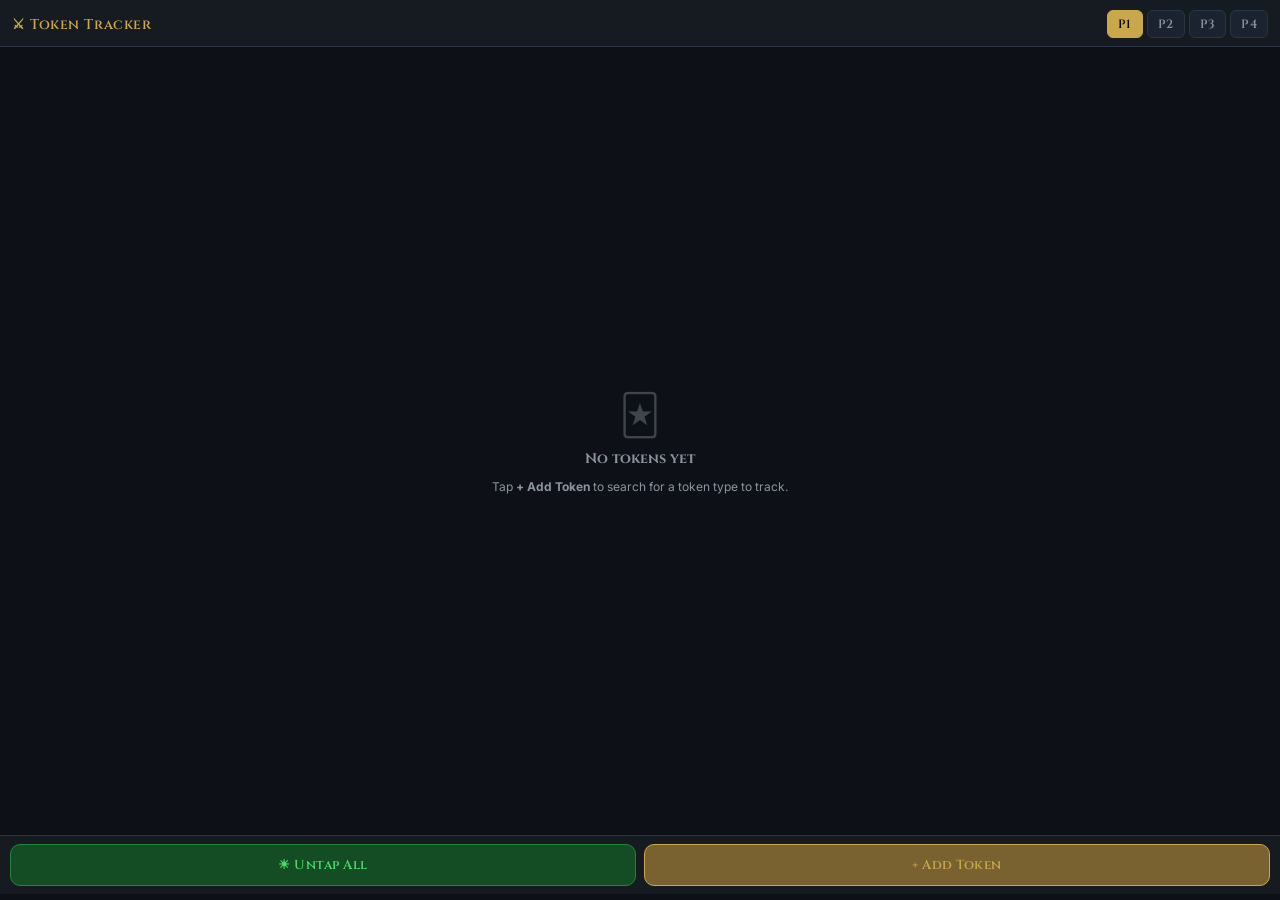
==== index.html @ 36ae9afc "Upload base Upload base" ====
<!DOCTYPE html>
<html lang="en">
<head>
  <meta charset="UTF-8" />
  <meta name="viewport" content="width=device-width, initial-scale=1.0, user-scalable=no" />
  <meta name="theme-color" content="#0d1117" />
  <meta name="mobile-web-app-capable" content="yes" />
  <meta name="apple-mobile-web-app-capable" content="yes" />
  <meta name="apple-mobile-web-app-status-bar-style" content="black-translucent" />
  <title>Token Tracker</title>
  <link rel="manifest" href="manifest.json" />
  <link rel="preconnect" href="https://fonts.googleapis.com" />
  <link href="https://fonts.googleapis.com/css2?family=Cinzel:wght@400;600;700&family=Inter:wght@300;400;500;600&display=swap" rel="stylesheet" />
  <link rel="stylesheet" href="style.css" />
</head>
<body>

<!-- PLAYER SELECT TABS -->
<header class="app-header">
  <div class="app-title">⚔ Token Tracker</div>
  <div class="player-tabs" id="playerTabs">
    <button class="player-tab active" data-player="0">P1</button>
    <button class="player-tab" data-player="1">P2</button>
    <button class="player-tab" data-player="2">P3</button>
    <button class="player-tab" data-player="3">P4</button>
  </div>
</header>

<!-- MAIN AREA -->
<main class="main" id="main">

  <!-- TOKEN LIST FOR ACTIVE PLAYER -->
  <div class="token-list" id="tokenList"></div>

  <!-- BOTTOM ACTION BAR -->
  <div class="action-bar">
    <button class="btn-untap-all" id="untapAll">☀ Untap All</button>
    <button class="btn-add-token" id="openSearch">+ Add Token</button>
  </div>

</main>

<!-- SEARCH MODAL -->
<div class="modal-overlay" id="searchModal" hidden>
  <div class="modal">
    <div class="modal-header">
      <span class="modal-title">Add Token</span>
      <button class="modal-close" id="closeSearch">✕</button>
    </div>
    <input
      class="search-input"
      id="searchInput"
      type="text"
      placeholder="Search tokens… (e.g. Soldier, Zombie)"
      autocomplete="off"
      autocorrect="off"
      spellcheck="false"
    />
    <div class="search-results" id="searchResults">
      <p class="search-hint">Start typing to search Scryfall for token cards.</p>
    </div>
  </div>
</div>

<!-- SACRIFICE CONFIRM (tap/untap source picker) -->
<div class="modal-overlay" id="sacrificeModal" hidden>
  <div class="modal modal-sm">
    <div class="modal-header">
      <span class="modal-title" id="sacrificeTitle">Sacrifice from…</span>
      <button class="modal-close" id="closeSacrifice">✕</button>
    </div>
    <div class="sacrifice-options">
      <button class="btn-sacrifice-from" id="sacrificeUntapped">💚 Untapped</button>
      <button class="btn-sacrifice-from" id="sacrificeTapped">🔴 Tapped</button>
    </div>
  </div>
</div>

<script src="app.js"></script>
<script>
  if ('serviceWorker' in navigator) {
    navigator.serviceWorker.register('sw.js').catch(() => {});
  }
</script>
</body>
</html>
---- style.css ----
/* ─── RESET & BASE ─────────────────────────────────────────────── */
*, *::before, *::after { box-sizing: border-box; margin: 0; padding: 0; }

:root {
  --bg:          #0d1117;
  --surface:     #161b22;
  --surface2:    #1c2330;
  --border:      #2a3444;
  --gold:        #c9a84c;
  --gold-dim:    #7a6130;
  --untap:       #22863a;
  --untap-dim:   #144d24;
  --tap:         #b03030;
  --tap-dim:     #6b1c1c;
  --text:        #e6edf3;
  --text-muted:  #8b949e;
  --accent:      #388bfd;
  --radius:      10px;
  --radius-sm:   6px;
  font-size: 14px;
}

html, body {
  height: 100%;
  overflow: hidden;
  background: var(--bg);
  color: var(--text);
  font-family: 'Inter', system-ui, sans-serif;
  -webkit-tap-highlight-color: transparent;
  user-select: none;
}

/* ─── HEADER ────────────────────────────────────────────────────── */
.app-header {
  display: flex;
  align-items: center;
  justify-content: space-between;
  padding: 10px 12px 8px;
  background: var(--surface);
  border-bottom: 1px solid var(--border);
  position: sticky;
  top: 0;
  z-index: 10;
}

.app-title {
  font-family: 'Cinzel', serif;
  font-size: 14px;
  font-weight: 600;
  color: var(--gold);
  letter-spacing: 0.04em;
  white-space: nowrap;
}

.player-tabs {
  display: flex;
  gap: 4px;
}

.player-tab {
  font-family: 'Cinzel', serif;
  font-size: 12px;
  font-weight: 600;
  background: var(--surface2);
  color: var(--text-muted);
  border: 1px solid var(--border);
  border-radius: var(--radius-sm);
  padding: 5px 10px;
  cursor: pointer;
  transition: background 0.15s, color 0.15s, border-color 0.15s;
  letter-spacing: 0.03em;
}

.player-tab.active {
  background: var(--gold);
  color: #0d0a04;
  border-color: var(--gold);
}

/* ─── MAIN ──────────────────────────────────────────────────────── */
.main {
  display: flex;
  flex-direction: column;
  height: calc(100dvh - 53px);
  overflow: hidden;
}

/* ─── TOKEN LIST ────────────────────────────────────────────────── */
.token-list {
  flex: 1;
  overflow-y: auto;
  padding: 8px 10px 4px;
  display: flex;
  flex-direction: column;
  gap: 7px;
  -webkit-overflow-scrolling: touch;
}

/* ─── TOKEN CARD ────────────────────────────────────────────────── */
.token-card {
  background: var(--surface);
  border: 1px solid var(--border);
  border-radius: var(--radius);
  display: grid;
  grid-template-columns: 52px 1fr;
  grid-template-rows: auto auto;
  overflow: hidden;
  min-height: 86px;
  position: relative;
}

.token-art {
  grid-row: 1 / 3;
  width: 52px;
  min-height: 86px;
  object-fit: cover;
  object-position: top center;
  display: block;
  background: var(--surface2);
}

.token-art-placeholder {
  grid-row: 1 / 3;
  width: 52px;
  min-height: 86px;
  background: var(--surface2);
  display: flex;
  align-items: center;
  justify-content: center;
  font-size: 22px;
}

.token-header {
  display: flex;
  align-items: center;
  justify-content: space-between;
  padding: 6px 8px 2px;
  gap: 4px;
}

.token-name {
  font-family: 'Cinzel', serif;
  font-size: 11px;
  font-weight: 600;
  color: var(--gold);
  letter-spacing: 0.02em;
  flex: 1;
  white-space: nowrap;
  overflow: hidden;
  text-overflow: ellipsis;
}

.token-total {
  font-size: 11px;
  color: var(--text-muted);
  white-space: nowrap;
  flex-shrink: 0;
}

.token-total strong {
  color: var(--text);
  font-weight: 600;
}

/* ─── TOKEN CONTROLS ROW ────────────────────────────────────────── */
.token-controls {
  display: flex;
  align-items: center;
  padding: 0 8px 6px;
  gap: 6px;
}

/* UNTAPPED ZONE */
.zone {
  display: flex;
  align-items: center;
  gap: 3px;
  flex: 1;
}

.zone-label {
  font-size: 9px;
  font-weight: 600;
  letter-spacing: 0.06em;
  text-transform: uppercase;
  width: 16px;
  flex-shrink: 0;
  line-height: 1.2;
  text-align: center;
}

.zone-label.untap { color: var(--untap); }
.zone-label.tap   { color: var(--tap); }

.zone-count {
  font-family: 'Inter', sans-serif;
  font-size: 22px;
  font-weight: 600;
  min-width: 28px;
  text-align: center;
  flex-shrink: 0;
}

.zone.untap-zone .zone-count { color: #4adb6f; }
.zone.tap-zone   .zone-count { color: #e05555; }

.btn-adj {
  width: 26px;
  height: 26px;
  border-radius: 50%;
  border: 1px solid var(--border);
  background: var(--surface2);
  color: var(--text);
  font-size: 16px;
  line-height: 1;
  display: flex;
  align-items: center;
  justify-content: center;
  cursor: pointer;
  flex-shrink: 0;
  transition: background 0.1s;
  -webkit-tap-highlight-color: transparent;
}

.btn-adj:active { background: var(--border); }

.zone-divider {
  width: 1px;
  height: 30px;
  background: var(--border);
  flex-shrink: 0;
}

/* ─── TOKEN ACTION BUTTONS ──────────────────────────────────────── */
.token-actions {
  display: flex;
  flex-direction: column;
  gap: 4px;
  padding: 6px 6px 6px 0;
  flex-shrink: 0;
}

.btn-tap-token, .btn-sacrifice {
  font-size: 10px;
  font-weight: 600;
  letter-spacing: 0.03em;
  border-radius: var(--radius-sm);
  border: none;
  cursor: pointer;
  padding: 4px 6px;
  transition: opacity 0.1s;
  white-space: nowrap;
}

.btn-tap-token:active, .btn-sacrifice:active { opacity: 0.7; }

.btn-tap-token {
  background: var(--tap);
  color: #fff;
}

.btn-sacrifice {
  background: #5a2d2d;
  color: #e05555;
  border: 1px solid var(--tap-dim);
}

/* Remove token button */
.btn-remove-token {
  position: absolute;
  top: 4px;
  right: 4px;
  width: 18px;
  height: 18px;
  border-radius: 50%;
  background: #2a1f1f;
  color: #7a4040;
  border: 1px solid #4a2020;
  font-size: 10px;
  display: flex;
  align-items: center;
  justify-content: center;
  cursor: pointer;
  line-height: 1;
  opacity: 0.6;
  transition: opacity 0.15s;
}
.btn-remove-token:hover, .btn-remove-token:active { opacity: 1; }

/* ─── ACTION BAR ────────────────────────────────────────────────── */
.action-bar {
  display: flex;
  gap: 8px;
  padding: 8px 10px;
  padding-bottom: max(8px, env(safe-area-inset-bottom));
  background: var(--surface);
  border-top: 1px solid var(--border);
}

.btn-untap-all {
  flex: 1;
  font-family: 'Cinzel', serif;
  font-size: 13px;
  font-weight: 600;
  background: var(--untap-dim);
  color: #4adb6f;
  border: 1px solid var(--untap);
  border-radius: var(--radius);
  padding: 11px 10px;
  cursor: pointer;
  letter-spacing: 0.04em;
  transition: background 0.15s;
}
.btn-untap-all:active { background: var(--untap); }

.btn-add-token {
  flex: 1;
  font-family: 'Cinzel', serif;
  font-size: 13px;
  font-weight: 600;
  background: var(--gold-dim);
  color: var(--gold);
  border: 1px solid var(--gold);
  border-radius: var(--radius);
  padding: 11px 10px;
  cursor: pointer;
  letter-spacing: 0.04em;
  transition: background 0.15s;
}
.btn-add-token:active { background: var(--gold); color: #0d0a04; }

/* ─── EMPTY STATE ───────────────────────────────────────────────── */
.empty-state {
  flex: 1;
  display: flex;
  flex-direction: column;
  align-items: center;
  justify-content: center;
  gap: 10px;
  color: var(--text-muted);
  text-align: center;
  padding: 24px;
}

.empty-state-icon { font-size: 40px; opacity: 0.4; }
.empty-state h3 {
  font-family: 'Cinzel', serif;
  font-size: 14px;
  color: var(--text-muted);
}
.empty-state p { font-size: 12px; line-height: 1.5; }

/* ─── MODAL ─────────────────────────────────────────────────────── */
.modal-overlay {
  position: fixed;
  inset: 0;
  background: rgba(0,0,0,0.7);
  z-index: 100;
  display: flex;
  align-items: flex-end;
  padding: 0;
  backdrop-filter: blur(3px);
}

.modal-overlay[hidden] { display: none !important; }

.modal {
  background: var(--surface);
  border: 1px solid var(--border);
  border-radius: var(--radius) var(--radius) 0 0;
  width: 100%;
  max-height: 85dvh;
  display: flex;
  flex-direction: column;
  padding-bottom: max(12px, env(safe-area-inset-bottom));
}

.modal-sm {
  max-height: 50dvh;
}

.modal-header {
  display: flex;
  align-items: center;
  justify-content: space-between;
  padding: 14px 16px 10px;
  border-bottom: 1px solid var(--border);
}

.modal-title {
  font-family: 'Cinzel', serif;
  font-size: 14px;
  font-weight: 600;
  color: var(--gold);
}

.modal-close {
  background: none;
  border: none;
  color: var(--text-muted);
  font-size: 16px;
  cursor: pointer;
  padding: 2px 6px;
}

.search-input {
  background: var(--bg);
  border: none;
  border-bottom: 1px solid var(--border);
  color: var(--text);
  font-size: 15px;
  padding: 12px 16px;
  outline: none;
  width: 100%;
  font-family: 'Inter', sans-serif;
}

.search-input::placeholder { color: var(--text-muted); }

.search-results {
  overflow-y: auto;
  flex: 1;
  -webkit-overflow-scrolling: touch;
}

.search-hint {
  color: var(--text-muted);
  font-size: 13px;
  text-align: center;
  padding: 24px 16px;
}

.search-result-item {
  display: flex;
  align-items: center;
  gap: 10px;
  padding: 10px 14px;
  border-bottom: 1px solid var(--border);
  cursor: pointer;
  transition: background 0.1s;
}

.search-result-item:active { background: var(--surface2); }

.search-thumb {
  width: 36px;
  height: 50px;
  object-fit: cover;
  object-position: top;
  border-radius: 3px;
  background: var(--surface2);
  flex-shrink: 0;
}

.search-thumb-placeholder {
  width: 36px;
  height: 50px;
  background: var(--surface2);
  border-radius: 3px;
  display: flex;
  align-items: center;
  justify-content: center;
  font-size: 18px;
  flex-shrink: 0;
}

.search-result-info { flex: 1; min-width: 0; }

.search-result-name {
  font-family: 'Cinzel', serif;
  font-size: 12px;
  font-weight: 600;
  color: var(--gold);
  white-space: nowrap;
  overflow: hidden;
  text-overflow: ellipsis;
}

.search-result-type {
  font-size: 11px;
  color: var(--text-muted);
  margin-top: 2px;
  white-space: nowrap;
  overflow: hidden;
  text-overflow: ellipsis;
}

.search-result-power {
  font-size: 11px;
  color: var(--text-muted);
  margin-top: 2px;
}

.search-loading {
  color: var(--text-muted);
  font-size: 13px;
  text-align: center;
  padding: 24px 16px;
}

/* ─── SACRIFICE MODAL ───────────────────────────────────────────── */
.sacrifice-options {
  display: flex;
  gap: 10px;
  padding: 16px;
}

.btn-sacrifice-from {
  flex: 1;
  font-family: 'Cinzel', serif;
  font-size: 13px;
  font-weight: 600;
  padding: 14px 10px;
  border-radius: var(--radius);
  border: none;
  cursor: pointer;
  letter-spacing: 0.03em;
}

#sacrificeUntapped {
  background: var(--untap-dim);
  color: #4adb6f;
  border: 1px solid var(--untap);
}

#sacrificeTapped {
  background: var(--tap-dim);
  color: #e05555;
  border: 1px solid var(--tap);
}

/* ─── SCROLLBAR ─────────────────────────────────────────────────── */
::-webkit-scrollbar { width: 3px; }
::-webkit-scrollbar-track { background: transparent; }
::-webkit-scrollbar-thumb { background: var(--border); border-radius: 2px; }

/* ─── ANIMATIONS ────────────────────────────────────────────────── */
@keyframes fadeIn {
  from { opacity: 0; transform: translateY(6px); }
  to   { opacity: 1; transform: translateY(0); }
}

.token-card { animation: fadeIn 0.18s ease; }

/* ─── LARGE SCREEN ──────────────────────────────────────────────── */
@media (min-width: 500px) {
  .modal { border-radius: var(--radius); max-width: 420px; margin: auto; }
  .modal-overlay { align-items: center; }
}
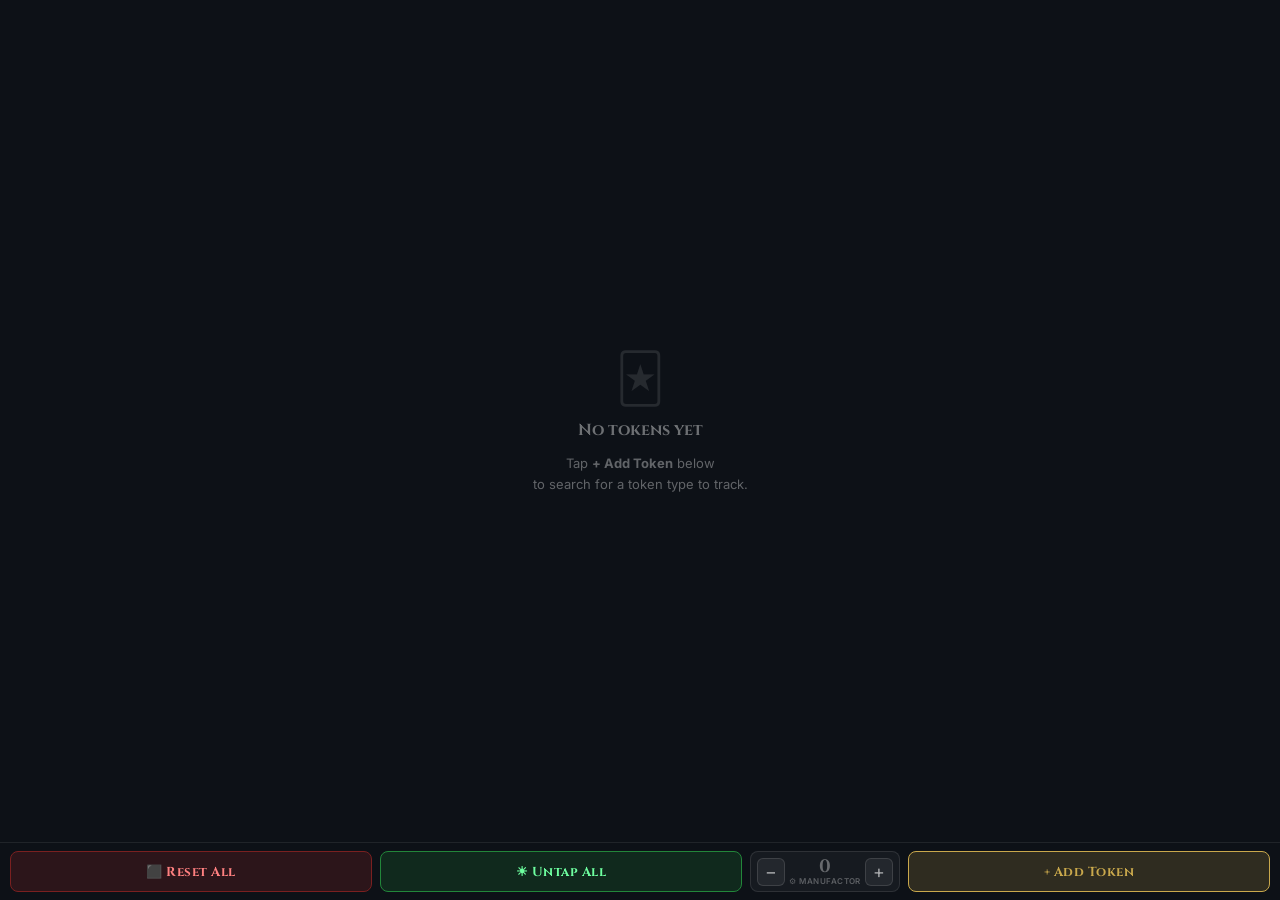
==== commit 462c7797: "Add files via upload" ====
--- a/index.html
+++ b/index.html
@@ -10,77 +10,87 @@
   <title>Token Tracker</title>
   <link rel="manifest" href="manifest.json" />
   <link rel="preconnect" href="https://fonts.googleapis.com" />
-  <link href="https://fonts.googleapis.com/css2?family=Cinzel:wght@400;600;700&family=Inter:wght@300;400;500;600&display=swap" rel="stylesheet" />
+  <link href="https://fonts.googleapis.com/css2?family=Cinzel:wght@700&family=Inter:wght@400;600&display=swap" rel="stylesheet" />
   <link rel="stylesheet" href="style.css" />
 </head>
 <body>
 
-<!-- PLAYER SELECT TABS -->
-<header class="app-header">
-  <div class="app-title">⚔ Token Tracker</div>
-  <div class="player-tabs" id="playerTabs">
-    <button class="player-tab active" data-player="0">P1</button>
-    <button class="player-tab" data-player="1">P2</button>
-    <button class="player-tab" data-player="2">P3</button>
-    <button class="player-tab" data-player="3">P4</button>
-  </div>
-</header>
+  <!-- FULL-SCREEN TOKEN GRID -->
+  <div class="token-grid" id="tokenGrid"></div>
 
-<!-- MAIN AREA -->
-<main class="main" id="main">
-
-  <!-- TOKEN LIST FOR ACTIVE PLAYER -->
-  <div class="token-list" id="tokenList"></div>
-
-  <!-- BOTTOM ACTION BAR -->
-  <div class="action-bar">
-    <button class="btn-untap-all" id="untapAll">☀ Untap All</button>
-    <button class="btn-add-token" id="openSearch">+ Add Token</button>
+  <!-- FIXED BOTTOM BAR -->
+  <div class="bottom-bar">
+    <button class="btn-bar btn-reset" id="resetAll">⬛ Reset All</button>
+    <button class="btn-bar btn-untap" id="untapAll">☀ Untap All</button>
+    <div class="manufactor-control">
+      <button class="btn-mfact-adj" id="mfactDec">−</button>
+      <div class="mfact-display">
+        <span class="mfact-count" id="mfactCount">0</span>
+        <span class="mfact-label">⚙ Manufactor</span>
+      </div>
+      <button class="btn-mfact-adj" id="mfactInc">+</button>
+    </div>
+    <button class="btn-bar btn-add"   id="openSearch">+ Add Token</button>
   </div>
 
-</main>
-
-<!-- SEARCH MODAL -->
-<div class="modal-overlay" id="searchModal" hidden>
-  <div class="modal">
-    <div class="modal-header">
-      <span class="modal-title">Add Token</span>
-      <button class="modal-close" id="closeSearch">✕</button>
-    </div>
-    <input
-      class="search-input"
-      id="searchInput"
-      type="text"
-      placeholder="Search tokens… (e.g. Soldier, Zombie)"
-      autocomplete="off"
-      autocorrect="off"
-      spellcheck="false"
-    />
-    <div class="search-results" id="searchResults">
-      <p class="search-hint">Start typing to search Scryfall for token cards.</p>
+  <!-- SEARCH MODAL -->
+  <div class="modal-overlay" id="searchModal" hidden>
+    <div class="modal">
+      <div class="modal-head">
+        <span class="modal-title">Add Token</span>
+        <button class="modal-close" id="closeSearch">✕</button>
+      </div>
+      <input class="search-input" id="searchInput" type="text"
+        placeholder="Search tokens… e.g. Soldier, Treasure"
+        autocomplete="off" autocorrect="off" spellcheck="false" />
+      <div class="search-results" id="searchResults">
+        <p class="search-hint">Start typing to search Scryfall.</p>
+      </div>
     </div>
   </div>
-</div>
 
-<!-- SACRIFICE CONFIRM (tap/untap source picker) -->
-<div class="modal-overlay" id="sacrificeModal" hidden>
-  <div class="modal modal-sm">
-    <div class="modal-header">
-      <span class="modal-title" id="sacrificeTitle">Sacrifice from…</span>
-      <button class="modal-close" id="closeSacrifice">✕</button>
-    </div>
-    <div class="sacrifice-options">
-      <button class="btn-sacrifice-from" id="sacrificeUntapped">💚 Untapped</button>
-      <button class="btn-sacrifice-from" id="sacrificeTapped">🔴 Tapped</button>
+  <!-- SET VALUE MODAL -->
+  <div class="modal-overlay" id="setValueModal" hidden>
+    <div class="modal modal-sm">
+      <div class="modal-head">
+        <span class="modal-title" id="setValueTitle">Set value</span>
+        <button class="modal-close" id="closeSetValue">✕</button>
+      </div>
+      <div class="set-value-body">
+        <p class="set-value-hint" id="setValueHint">Enter the new count</p>
+        <div class="set-value-input-row">
+          <button class="btn-sv-adj" id="svDec">−</button>
+          <input class="set-value-input" id="setValueInput" type="number" min="0" max="9999" inputmode="numeric" />
+          <button class="btn-sv-adj" id="svInc">+</button>
+        </div>
+        <div class="set-value-actions">
+          <button class="btn-sv-cancel" id="cancelSetValue">Cancel</button>
+          <button class="btn-sv-confirm" id="confirmSetValue">Set Value</button>
+        </div>
+      </div>
     </div>
   </div>
-</div>
 
-<script src="app.js"></script>
-<script>
-  if ('serviceWorker' in navigator) {
-    navigator.serviceWorker.register('sw.js').catch(() => {});
-  }
-</script>
+  <!-- RESET ALL CONFIRM MODAL -->
+  <div class="modal-overlay" id="resetModal" hidden>
+    <div class="modal modal-sm">
+      <div class="modal-head">
+        <span class="modal-title">Reset All Tokens?</span>
+        <button class="modal-close" id="closeReset">✕</button>
+      </div>
+      <div class="set-value-body">
+        <p class="set-value-hint">This will set every token's tapped and untapped count to 0.</p>
+        <div class="set-value-actions">
+          <button class="btn-sv-cancel" id="cancelReset">Cancel</button>
+          <button class="btn-sv-confirm btn-sv-danger" id="confirmReset">Reset All</button>
+        </div>
+      </div>
+    </div>
+  </div>
+
+  <script src="app.js"></script>
+  <script>
+    if ('serviceWorker' in navigator) navigator.serviceWorker.register('sw.js').catch(() => {});
+  </script>
 </body>
 </html>
--- a/style.css
+++ b/style.css
@@ -1,549 +1,625 @@
-/* ─── RESET & BASE ─────────────────────────────────────────────── */
+/* ── RESET ───────────────────────────────────────────────── */
 *, *::before, *::after { box-sizing: border-box; margin: 0; padding: 0; }
 
 :root {
-  --bg:          #0d1117;
-  --surface:     #161b22;
-  --surface2:    #1c2330;
-  --border:      #2a3444;
-  --gold:        #c9a84c;
-  --gold-dim:    #7a6130;
-  --untap:       #22863a;
-  --untap-dim:   #144d24;
-  --tap:         #b03030;
-  --tap-dim:     #6b1c1c;
-  --text:        #e6edf3;
-  --text-muted:  #8b949e;
-  --accent:      #388bfd;
-  --radius:      10px;
-  --radius-sm:   6px;
-  font-size: 14px;
+  --bar-h: 58px;
+  --gold:  #c9a84c;
+  --untap: #22863a;
+  --tap:   #c0392b;
+  --text:  #ffffff;
 }
 
 html, body {
   height: 100%;
   overflow: hidden;
-  background: var(--bg);
-  color: var(--text);
+  background: #0d1117;
   font-family: 'Inter', system-ui, sans-serif;
   -webkit-tap-highlight-color: transparent;
   user-select: none;
-}
-
-/* ─── HEADER ────────────────────────────────────────────────────── */
-.app-header {
-  display: flex;
-  align-items: center;
-  justify-content: space-between;
-  padding: 10px 12px 8px;
-  background: var(--surface);
-  border-bottom: 1px solid var(--border);
-  position: sticky;
-  top: 0;
+  touch-action: none;
+}
+
+/* ── TOKEN GRID ──────────────────────────────────────────── */
+/* Each token row = one row in the grid.
+   The grid fills the space above the bottom bar. */
+.token-grid {
+  position: fixed;
+  inset: 0 0 var(--bar-h) 0;
+  display: grid;
+  /* rows are set dynamically via JS */
+  overflow: hidden;
+}
+
+/* ── TOKEN ROW ───────────────────────────────────────────── */
+/* Each token occupies one grid row and is split into
+   UNTAPPED box | TAP BUTTON | TAPPED box  side-by-side */
+.token-row {
+  display: grid;
+  grid-template-columns: 1fr 64px 1fr;
+  min-height: 0;
+  position: relative;
+}
+
+/* Separator between token rows */
+.token-row + .token-row {
+  border-top: 3px solid rgba(0,0,0,0.85);
+}
+
+/* ── HALF-BOX (untapped / tapped) ────────────────────────── */
+.half {
+  position: relative;
+  display: flex;
+  flex-direction: column;
+  align-items: center;
+  justify-content: center;
+  overflow: hidden;
+  cursor: pointer;
+  min-height: 0;
+}
+
+/* Card art background */
+.half-bg {
+  position: absolute;
+  inset: 0;
+  background-size: cover;
+  background-position: center top;
+  filter: brightness(0.38) saturate(0.7);
+  transition: filter 0.12s;
+  pointer-events: none;
+}
+
+/* Colour tint overlay */
+.half.untap-half .half-bg { background-color: rgba(20,80,40,0.35); }
+.half.tap-half   .half-bg { background-color: rgba(80,20,20,0.35); }
+
+/* Touch feedback */
+.half:active .half-bg { filter: brightness(0.55) saturate(0.9); }
+
+/* Top-half zone = increment, bottom-half zone = decrement */
+/* We split using two invisible hit areas stacked via flex */
+.half-inc,
+.half-dec {
+  position: absolute;
+  left: 0;
+  right: 0;
+  height: 50%;
+}
+.half-inc { top: 0; }
+.half-dec { bottom: 0; }
+
+/* Content layer */
+.half-content {
+  position: relative;
+  z-index: 2;
+  display: flex;
+  flex-direction: column;
+  align-items: center;
+  gap: 2px;
+  pointer-events: none;
+}
+
+.half-label {
+  font-family: 'Cinzel', serif;
+  font-weight: 700;
+  color: rgba(255,255,255,0.55);
+  letter-spacing: 0.12em;
+  text-transform: uppercase;
+  line-height: 1;
+}
+
+.half-count {
+  font-family: 'Cinzel', serif;
+  font-weight: 700;
+  color: #fff;
+  line-height: 1;
+  text-shadow: 0 2px 12px rgba(0,0,0,0.9), 0 0 40px rgba(0,0,0,0.7);
+}
+
+/* Colour accent on the count */
+.half.untap-half .half-count { color: #6effa0; }
+.half.tap-half   .half-count { color: #ff8080; }
+
+/* Token name — giant watermark filling the box, behind the number */
+.half-name {
+  position: absolute;
+  inset: 0;
+  z-index: 1;               /* sits behind half-content which is z-index 2 */
+  display: flex;
+  align-items: center;
+  justify-content: center;
+  padding: 6px 8px;
+  pointer-events: none;
+  overflow: hidden;
+  font-family: 'Cinzel', serif;
+  font-weight: 700;
+  text-align: center;
+  color: rgba(255, 255, 255, 0.15);
+  letter-spacing: 0.04em;
+  line-height: 1.05;
+  word-break: break-word;
+  hyphens: auto;
+}
+
+/* Remove button (top-right corner of untap half) */
+.btn-remove {
+  position: absolute;
+  top: 6px;
+  right: 6px;
   z-index: 10;
-}
-
-.app-title {
-  font-family: 'Cinzel', serif;
-  font-size: 14px;
-  font-weight: 600;
-  color: var(--gold);
-  letter-spacing: 0.04em;
-  white-space: nowrap;
-}
-
-.player-tabs {
-  display: flex;
-  gap: 4px;
-}
-
-.player-tab {
-  font-family: 'Cinzel', serif;
-  font-size: 12px;
-  font-weight: 600;
-  background: var(--surface2);
-  color: var(--text-muted);
-  border: 1px solid var(--border);
-  border-radius: var(--radius-sm);
-  padding: 5px 10px;
-  cursor: pointer;
-  transition: background 0.15s, color 0.15s, border-color 0.15s;
-  letter-spacing: 0.03em;
-}
-
-.player-tab.active {
-  background: var(--gold);
-  color: #0d0a04;
-  border-color: var(--gold);
-}
-
-/* ─── MAIN ──────────────────────────────────────────────────────── */
-.main {
-  display: flex;
-  flex-direction: column;
-  height: calc(100dvh - 53px);
-  overflow: hidden;
-}
-
-/* ─── TOKEN LIST ────────────────────────────────────────────────── */
-.token-list {
-  flex: 1;
-  overflow-y: auto;
-  padding: 8px 10px 4px;
-  display: flex;
-  flex-direction: column;
-  gap: 7px;
-  -webkit-overflow-scrolling: touch;
-}
-
-/* ─── TOKEN CARD ────────────────────────────────────────────────── */
-.token-card {
-  background: var(--surface);
-  border: 1px solid var(--border);
-  border-radius: var(--radius);
-  display: grid;
-  grid-template-columns: 52px 1fr;
-  grid-template-rows: auto auto;
-  overflow: hidden;
-  min-height: 86px;
-  position: relative;
-}
-
-.token-art {
-  grid-row: 1 / 3;
-  width: 52px;
-  min-height: 86px;
-  object-fit: cover;
-  object-position: top center;
-  display: block;
-  background: var(--surface2);
-}
-
-.token-art-placeholder {
-  grid-row: 1 / 3;
-  width: 52px;
-  min-height: 86px;
-  background: var(--surface2);
-  display: flex;
-  align-items: center;
-  justify-content: center;
-  font-size: 22px;
-}
-
-.token-header {
-  display: flex;
-  align-items: center;
-  justify-content: space-between;
-  padding: 6px 8px 2px;
-  gap: 4px;
-}
-
-.token-name {
-  font-family: 'Cinzel', serif;
-  font-size: 11px;
-  font-weight: 600;
-  color: var(--gold);
-  letter-spacing: 0.02em;
-  flex: 1;
-  white-space: nowrap;
-  overflow: hidden;
-  text-overflow: ellipsis;
-}
-
-.token-total {
-  font-size: 11px;
-  color: var(--text-muted);
-  white-space: nowrap;
-  flex-shrink: 0;
-}
-
-.token-total strong {
-  color: var(--text);
-  font-weight: 600;
-}
-
-/* ─── TOKEN CONTROLS ROW ────────────────────────────────────────── */
-.token-controls {
-  display: flex;
-  align-items: center;
-  padding: 0 8px 6px;
-  gap: 6px;
-}
-
-/* UNTAPPED ZONE */
-.zone {
-  display: flex;
-  align-items: center;
-  gap: 3px;
-  flex: 1;
-}
-
-.zone-label {
-  font-size: 9px;
-  font-weight: 600;
-  letter-spacing: 0.06em;
-  text-transform: uppercase;
-  width: 16px;
-  flex-shrink: 0;
-  line-height: 1.2;
-  text-align: center;
-}
-
-.zone-label.untap { color: var(--untap); }
-.zone-label.tap   { color: var(--tap); }
-
-.zone-count {
-  font-family: 'Inter', sans-serif;
-  font-size: 22px;
-  font-weight: 600;
-  min-width: 28px;
-  text-align: center;
-  flex-shrink: 0;
-}
-
-.zone.untap-zone .zone-count { color: #4adb6f; }
-.zone.tap-zone   .zone-count { color: #e05555; }
-
-.btn-adj {
   width: 26px;
   height: 26px;
   border-radius: 50%;
-  border: 1px solid var(--border);
-  background: var(--surface2);
-  color: var(--text);
+  background: rgba(0,0,0,0.55);
+  border: 1px solid rgba(255,255,255,0.18);
+  color: rgba(255,255,255,0.6);
+  font-size: 12px;
+  display: flex;
+  align-items: center;
+  justify-content: center;
+  cursor: pointer;
+}
+
+/* Set-value button (bottom-left of untap half, bottom-right of tap half) */
+.btn-set-val {
+  position: absolute;
+  bottom: 6px;
+  left: 6px;
+  z-index: 10;
+  height: 22px;
+  padding: 0 8px;
+  border-radius: 5px;
+  background: rgba(0,0,0,0.5);
+  border: 1px solid rgba(255,255,255,0.18);
+  color: rgba(255,255,255,0.55);
+  font-size: 11px;
+  font-family: 'Inter', sans-serif;
+  font-weight: 600;
+  letter-spacing: 0.04em;
+  cursor: pointer;
+  display: flex;
+  align-items: center;
+  gap: 3px;
+  white-space: nowrap;
+}
+.btn-set-val::before { content: '= Set'; }
+.btn-set-val-right { left: auto; right: 6px; }
+.btn-set-val:active { background: rgba(255,255,255,0.15); color: #fff; }
+
+/* Inc / Dec arrows */
+.arrow {
+  position: absolute;
+  left: 50%;
+  transform: translateX(-50%);
+  z-index: 4;
+  font-size: 0;        /* invisible — purely a touch target hint */
+  opacity: 0;
+  pointer-events: none;
+}
+.arrow-up   { top: 6px; }
+.arrow-down { bottom: 6px; }
+
+/* ── TAP BUTTON (center column) ──────────────────────────── */
+.tap-col {
+  display: flex;
+  align-items: stretch;
+  justify-content: stretch;
+  z-index: 5;
+  padding: 0;
+}
+
+/* Alternate rows get a slightly different tap column shade */
+.token-row:nth-child(odd)  .tap-col { background: rgba(201,168,76,0.10); }
+.token-row:nth-child(even) .tap-col { background: rgba(201,168,76,0.20); }
+
+.btn-tap {
+  width: 100%;
+  height: 100%;
+  border-radius: 0;
+  background: rgba(180,140,50,0.18);
+  border: none;
+  border-left:  1px solid rgba(201,168,76,0.35);
+  border-right: 1px solid rgba(201,168,76,0.35);
+  color: var(--gold);
+  font-size: 22px;
+  display: flex;
+  align-items: center;
+  justify-content: center;
+  cursor: pointer;
+  transition: background 0.1s;
+  line-height: 1;
+}
+.btn-tap:active { background: rgba(201,168,76,0.45); color: #fff; }
+
+/* ── EMPTY STATE ─────────────────────────────────────────── */
+.empty-state {
+  position: fixed;
+  inset: 0 0 var(--bar-h) 0;
+  display: flex;
+  flex-direction: column;
+  align-items: center;
+  justify-content: center;
+  gap: 12px;
+  color: rgba(255,255,255,0.35);
+  text-align: center;
+  padding: 32px;
+}
+.empty-icon { font-size: 48px; opacity: 0.3; }
+.empty-state h3 {
+  font-family: 'Cinzel', serif;
   font-size: 16px;
-  line-height: 1;
-  display: flex;
-  align-items: center;
-  justify-content: center;
-  cursor: pointer;
-  flex-shrink: 0;
-  transition: background 0.1s;
-  -webkit-tap-highlight-color: transparent;
-}
-
-.btn-adj:active { background: var(--border); }
-
-.zone-divider {
-  width: 1px;
-  height: 30px;
-  background: var(--border);
-  flex-shrink: 0;
-}
-
-/* ─── TOKEN ACTION BUTTONS ──────────────────────────────────────── */
-.token-actions {
-  display: flex;
-  flex-direction: column;
-  gap: 4px;
-  padding: 6px 6px 6px 0;
-  flex-shrink: 0;
-}
-
-.btn-tap-token, .btn-sacrifice {
-  font-size: 10px;
-  font-weight: 600;
-  letter-spacing: 0.03em;
-  border-radius: var(--radius-sm);
-  border: none;
-  cursor: pointer;
-  padding: 4px 6px;
-  transition: opacity 0.1s;
-  white-space: nowrap;
-}
-
-.btn-tap-token:active, .btn-sacrifice:active { opacity: 0.7; }
-
-.btn-tap-token {
-  background: var(--tap);
-  color: #fff;
-}
-
-.btn-sacrifice {
-  background: #5a2d2d;
-  color: #e05555;
-  border: 1px solid var(--tap-dim);
-}
-
-/* Remove token button */
-.btn-remove-token {
-  position: absolute;
-  top: 4px;
-  right: 4px;
-  width: 18px;
-  height: 18px;
-  border-radius: 50%;
-  background: #2a1f1f;
-  color: #7a4040;
-  border: 1px solid #4a2020;
-  font-size: 10px;
-  display: flex;
-  align-items: center;
-  justify-content: center;
-  cursor: pointer;
-  line-height: 1;
-  opacity: 0.6;
-  transition: opacity 0.15s;
-}
-.btn-remove-token:hover, .btn-remove-token:active { opacity: 1; }
-
-/* ─── ACTION BAR ────────────────────────────────────────────────── */
-.action-bar {
-  display: flex;
-  gap: 8px;
+  color: rgba(255,255,255,0.4);
+}
+.empty-state p { font-size: 13px; line-height: 1.6; }
+
+/* ── BOTTOM BAR ──────────────────────────────────────────── */
+.bottom-bar {
+  position: fixed;
+  bottom: 0;
+  left: 0;
+  right: 0;
+  height: var(--bar-h);
   padding: 8px 10px;
   padding-bottom: max(8px, env(safe-area-inset-bottom));
-  background: var(--surface);
-  border-top: 1px solid var(--border);
-}
-
-.btn-untap-all {
+  display: flex;
+  gap: 8px;
+  background: #0d1117;
+  border-top: 1px solid rgba(255,255,255,0.08);
+  z-index: 20;
+}
+
+.btn-bar {
   flex: 1;
   font-family: 'Cinzel', serif;
   font-size: 13px;
-  font-weight: 600;
-  background: var(--untap-dim);
-  color: #4adb6f;
-  border: 1px solid var(--untap);
-  border-radius: var(--radius);
-  padding: 11px 10px;
+  font-weight: 700;
+  border-radius: 8px;
+  border: none;
   cursor: pointer;
   letter-spacing: 0.04em;
-  transition: background 0.15s;
-}
-.btn-untap-all:active { background: var(--untap); }
-
-.btn-add-token {
-  flex: 1;
-  font-family: 'Cinzel', serif;
-  font-size: 13px;
-  font-weight: 600;
-  background: var(--gold-dim);
+}
+
+.btn-untap {
+  background: rgba(34,134,58,0.2);
+  color: #6effa0;
+  border: 1px solid #22863a;
+}
+.btn-untap:active { background: rgba(34,134,58,0.45); }
+
+.btn-add {
+  background: rgba(201,168,76,0.18);
   color: var(--gold);
   border: 1px solid var(--gold);
-  border-radius: var(--radius);
-  padding: 11px 10px;
-  cursor: pointer;
-  letter-spacing: 0.04em;
-  transition: background 0.15s;
-}
-.btn-add-token:active { background: var(--gold); color: #0d0a04; }
-
-/* ─── EMPTY STATE ───────────────────────────────────────────────── */
-.empty-state {
-  flex: 1;
-  display: flex;
-  flex-direction: column;
-  align-items: center;
-  justify-content: center;
-  gap: 10px;
-  color: var(--text-muted);
-  text-align: center;
-  padding: 24px;
-}
-
-.empty-state-icon { font-size: 40px; opacity: 0.4; }
-.empty-state h3 {
-  font-family: 'Cinzel', serif;
-  font-size: 14px;
-  color: var(--text-muted);
-}
-.empty-state p { font-size: 12px; line-height: 1.5; }
-
-/* ─── MODAL ─────────────────────────────────────────────────────── */
+}
+.btn-add:active { background: rgba(201,168,76,0.4); }
+
+/* ── MODAL ───────────────────────────────────────────────── */
 .modal-overlay {
   position: fixed;
   inset: 0;
-  background: rgba(0,0,0,0.7);
+  background: rgba(0,0,0,0.75);
   z-index: 100;
   display: flex;
   align-items: flex-end;
-  padding: 0;
-  backdrop-filter: blur(3px);
-}
-
+  backdrop-filter: blur(4px);
+  touch-action: auto;
+}
 .modal-overlay[hidden] { display: none !important; }
 
 .modal {
-  background: var(--surface);
-  border: 1px solid var(--border);
-  border-radius: var(--radius) var(--radius) 0 0;
+  background: #161b22;
+  border: 1px solid rgba(255,255,255,0.1);
+  border-radius: 12px 12px 0 0;
   width: 100%;
-  max-height: 85dvh;
+  max-height: 88dvh;
   display: flex;
   flex-direction: column;
   padding-bottom: max(12px, env(safe-area-inset-bottom));
 }
 
-.modal-sm {
-  max-height: 50dvh;
-}
-
-.modal-header {
+.modal-head {
   display: flex;
   align-items: center;
   justify-content: space-between;
   padding: 14px 16px 10px;
-  border-bottom: 1px solid var(--border);
+  border-bottom: 1px solid rgba(255,255,255,0.08);
 }
 
 .modal-title {
   font-family: 'Cinzel', serif;
-  font-size: 14px;
-  font-weight: 600;
+  font-size: 15px;
+  font-weight: 700;
   color: var(--gold);
 }
 
 .modal-close {
   background: none;
   border: none;
-  color: var(--text-muted);
+  color: rgba(255,255,255,0.4);
+  font-size: 18px;
+  cursor: pointer;
+  padding: 2px 8px;
+}
+
+.search-input {
+  background: #0d1117;
+  border: none;
+  border-bottom: 1px solid rgba(255,255,255,0.08);
+  color: #fff;
   font-size: 16px;
-  cursor: pointer;
-  padding: 2px 6px;
-}
-
-.search-input {
-  background: var(--bg);
-  border: none;
-  border-bottom: 1px solid var(--border);
-  color: var(--text);
-  font-size: 15px;
-  padding: 12px 16px;
+  padding: 13px 16px;
   outline: none;
   width: 100%;
-  font-family: 'Inter', sans-serif;
-}
-
-.search-input::placeholder { color: var(--text-muted); }
+  touch-action: auto;
+}
+.search-input::placeholder { color: rgba(255,255,255,0.3); }
 
 .search-results {
   overflow-y: auto;
   flex: 1;
   -webkit-overflow-scrolling: touch;
-}
-
-.search-hint {
-  color: var(--text-muted);
+  touch-action: pan-y;
+}
+
+.search-hint, .search-loading {
+  color: rgba(255,255,255,0.3);
   font-size: 13px;
   text-align: center;
-  padding: 24px 16px;
+  padding: 28px 16px;
 }
 
 .search-result-item {
   display: flex;
   align-items: center;
-  gap: 10px;
-  padding: 10px 14px;
-  border-bottom: 1px solid var(--border);
-  cursor: pointer;
-  transition: background 0.1s;
-}
-
-.search-result-item:active { background: var(--surface2); }
+  gap: 12px;
+  padding: 11px 16px;
+  border-bottom: 1px solid rgba(255,255,255,0.06);
+  cursor: pointer;
+  touch-action: auto;
+}
+.search-result-item:active { background: rgba(255,255,255,0.05); }
 
 .search-thumb {
-  width: 36px;
-  height: 50px;
+  width: 40px;
+  height: 56px;
   object-fit: cover;
   object-position: top;
-  border-radius: 3px;
-  background: var(--surface2);
+  border-radius: 4px;
+  background: #1c2330;
   flex-shrink: 0;
 }
-
-.search-thumb-placeholder {
-  width: 36px;
-  height: 50px;
-  background: var(--surface2);
-  border-radius: 3px;
-  display: flex;
-  align-items: center;
-  justify-content: center;
-  font-size: 18px;
+.search-thumb-ph {
+  width: 40px;
+  height: 56px;
+  background: #1c2330;
+  border-radius: 4px;
+  display: flex;
+  align-items: center;
+  justify-content: center;
+  font-size: 20px;
   flex-shrink: 0;
 }
 
-.search-result-info { flex: 1; min-width: 0; }
-
-.search-result-name {
-  font-family: 'Cinzel', serif;
-  font-size: 12px;
-  font-weight: 600;
+.search-info { flex: 1; min-width: 0; }
+.search-name {
+  font-family: 'Cinzel', serif;
+  font-size: 13px;
+  font-weight: 700;
   color: var(--gold);
-  white-space: nowrap;
   overflow: hidden;
   text-overflow: ellipsis;
-}
-
-.search-result-type {
-  font-size: 11px;
-  color: var(--text-muted);
-  margin-top: 2px;
   white-space: nowrap;
-  overflow: hidden;
-  text-overflow: ellipsis;
-}
-
-.search-result-power {
-  font-size: 11px;
-  color: var(--text-muted);
-  margin-top: 2px;
-}
-
-.search-loading {
-  color: var(--text-muted);
+}
+.search-type { font-size: 11px; color: rgba(255,255,255,0.35); margin-top: 2px; }
+.search-pt   { font-size: 11px; color: rgba(255,255,255,0.45); margin-top: 2px; }
+
+/* ── MANUFACTOR CONTROL ─────────────────────────────────────── */
+.manufactor-control {
+  display: flex;
+  align-items: center;
+  gap: 4px;
+  background: rgba(255,255,255,0.04);
+  border: 1px solid rgba(255,255,255,0.1);
+  border-radius: 8px;
+  padding: 4px 6px;
+  flex-shrink: 0;
+}
+
+.mfact-display {
+  display: flex;
+  flex-direction: column;
+  align-items: center;
+  min-width: 52px;
+  line-height: 1.1;
+  transition: color 0.2s;
+}
+
+.mfact-count {
+  font-family: 'Cinzel', serif;
+  font-size: 18px;
+  font-weight: 700;
+  color: rgba(255,255,255,0.35);
+  transition: color 0.2s;
+}
+
+.mfact-label {
+  font-size: 8px;
+  font-weight: 600;
+  letter-spacing: 0.06em;
+  text-transform: uppercase;
+  color: rgba(255,255,255,0.3);
+  white-space: nowrap;
+  transition: color 0.2s;
+}
+
+/* Active state when Manufactors > 0 */
+.mfact-active .mfact-count { color: #f0c040; }
+.mfact-active .mfact-label { color: rgba(240,192,64,0.7); }
+
+.btn-mfact-adj {
+  width: 28px;
+  height: 28px;
+  border-radius: 6px;
+  background: rgba(255,255,255,0.06);
+  border: 1px solid rgba(255,255,255,0.12);
+  color: rgba(255,255,255,0.6);
+  font-size: 18px;
+  line-height: 1;
+  display: flex;
+  align-items: center;
+  justify-content: center;
+  cursor: pointer;
+  flex-shrink: 0;
+  font-family: 'Inter', sans-serif;
+}
+.btn-mfact-adj:active { background: rgba(255,255,255,0.14); color: #fff; }
+
+/* ── MANUFACTOR TOAST ────────────────────────────────────────── */
+.mfact-toast {
+  position: fixed;
+  top: 16px;
+  left: 50%;
+  transform: translateX(-50%) translateY(-12px);
+  background: rgba(30, 24, 8, 0.96);
+  border: 1px solid #c9a84c;
+  color: #f0c040;
+  font-family: 'Cinzel', serif;
+  font-size: 12px;
+  font-weight: 700;
+  letter-spacing: 0.04em;
+  padding: 9px 16px;
+  border-radius: 8px;
+  white-space: nowrap;
+  z-index: 200;
+  opacity: 0;
+  transition: opacity 0.2s, transform 0.2s;
+  pointer-events: none;
+}
+.mfact-toast.toast-show {
+  opacity: 1;
+  transform: translateX(-50%) translateY(0);
+}
+.toast-zone {
+  color: rgba(240,192,64,0.6);
+  font-size: 10px;
+  font-weight: 400;
+}
+
+/* ── RESET BUTTON ────────────────────────────────────────────── */
+.btn-reset {
+  background: rgba(180,40,40,0.18);
+  color: #ff8080;
+  border: 1px solid #7a2020;
+}
+.btn-reset:active { background: rgba(180,40,40,0.4); }
+
+/* ── SET VALUE MODAL ──────────────────────────────────────────── */
+.modal-sm { max-height: 60dvh; }
+
+.set-value-body {
+  padding: 18px 16px 8px;
+  display: flex;
+  flex-direction: column;
+  gap: 16px;
+}
+
+.set-value-hint {
   font-size: 13px;
+  color: rgba(255,255,255,0.45);
   text-align: center;
-  padding: 24px 16px;
-}
-
-/* ─── SACRIFICE MODAL ───────────────────────────────────────────── */
-.sacrifice-options {
+  line-height: 1.4;
+}
+
+.set-value-input-row {
+  display: flex;
+  align-items: center;
+  justify-content: center;
+  gap: 12px;
+}
+
+.set-value-input {
+  width: 110px;
+  text-align: center;
+  font-family: 'Cinzel', serif;
+  font-size: 36px;
+  font-weight: 700;
+  color: #fff;
+  background: rgba(255,255,255,0.06);
+  border: 1px solid rgba(255,255,255,0.15);
+  border-radius: 8px;
+  padding: 8px 4px;
+  outline: none;
+  -moz-appearance: textfield;
+}
+.set-value-input::-webkit-inner-spin-button,
+.set-value-input::-webkit-outer-spin-button { -webkit-appearance: none; }
+.set-value-input:focus { border-color: var(--gold); }
+
+.btn-sv-adj {
+  width: 44px;
+  height: 44px;
+  border-radius: 50%;
+  background: rgba(255,255,255,0.07);
+  border: 1px solid rgba(255,255,255,0.15);
+  color: #fff;
+  font-size: 26px;
+  display: flex;
+  align-items: center;
+  justify-content: center;
+  cursor: pointer;
+  font-family: 'Inter', sans-serif;
+}
+.btn-sv-adj:active { background: rgba(255,255,255,0.18); }
+
+.set-value-actions {
   display: flex;
   gap: 10px;
-  padding: 16px;
-}
-
-.btn-sacrifice-from {
+  padding-top: 4px;
+  padding-bottom: 8px;
+}
+
+.btn-sv-cancel {
   flex: 1;
   font-family: 'Cinzel', serif;
   font-size: 13px;
-  font-weight: 600;
-  padding: 14px 10px;
-  border-radius: var(--radius);
-  border: none;
-  cursor: pointer;
-  letter-spacing: 0.03em;
-}
-
-#sacrificeUntapped {
-  background: var(--untap-dim);
-  color: #4adb6f;
-  border: 1px solid var(--untap);
-}
-
-#sacrificeTapped {
-  background: var(--tap-dim);
-  color: #e05555;
-  border: 1px solid var(--tap);
-}
-
-/* ─── SCROLLBAR ─────────────────────────────────────────────────── */
+  font-weight: 700;
+  padding: 13px;
+  border-radius: 8px;
+  background: rgba(255,255,255,0.06);
+  border: 1px solid rgba(255,255,255,0.12);
+  color: rgba(255,255,255,0.5);
+  cursor: pointer;
+  letter-spacing: 0.04em;
+}
+.btn-sv-cancel:active { background: rgba(255,255,255,0.12); }
+
+.btn-sv-confirm {
+  flex: 2;
+  font-family: 'Cinzel', serif;
+  font-size: 13px;
+  font-weight: 700;
+  padding: 13px;
+  border-radius: 8px;
+  background: rgba(201,168,76,0.2);
+  border: 1px solid var(--gold);
+  color: var(--gold);
+  cursor: pointer;
+  letter-spacing: 0.04em;
+}
+.btn-sv-confirm:active { background: rgba(201,168,76,0.45); color: #fff; }
+
+.btn-sv-danger {
+  background: rgba(180,40,40,0.2);
+  border-color: #c0392b;
+  color: #ff8080;
+}
+.btn-sv-danger:active { background: rgba(180,40,40,0.45); color: #fff; }
+
+/* ── SCROLLBAR ───────────────────────────────────────────── */
 ::-webkit-scrollbar { width: 3px; }
 ::-webkit-scrollbar-track { background: transparent; }
-::-webkit-scrollbar-thumb { background: var(--border); border-radius: 2px; }
-
-/* ─── ANIMATIONS ────────────────────────────────────────────────── */
-@keyframes fadeIn {
-  from { opacity: 0; transform: translateY(6px); }
-  to   { opacity: 1; transform: translateY(0); }
-}
-
-.token-card { animation: fadeIn 0.18s ease; }
-
-/* ─── LARGE SCREEN ──────────────────────────────────────────────── */
+::-webkit-scrollbar-thumb { background: rgba(255,255,255,0.12); border-radius: 2px; }
+
 @media (min-width: 500px) {
-  .modal { border-radius: var(--radius); max-width: 420px; margin: auto; }
+  .modal { border-radius: 12px; max-width: 440px; margin: auto; }
   .modal-overlay { align-items: center; }
 }
